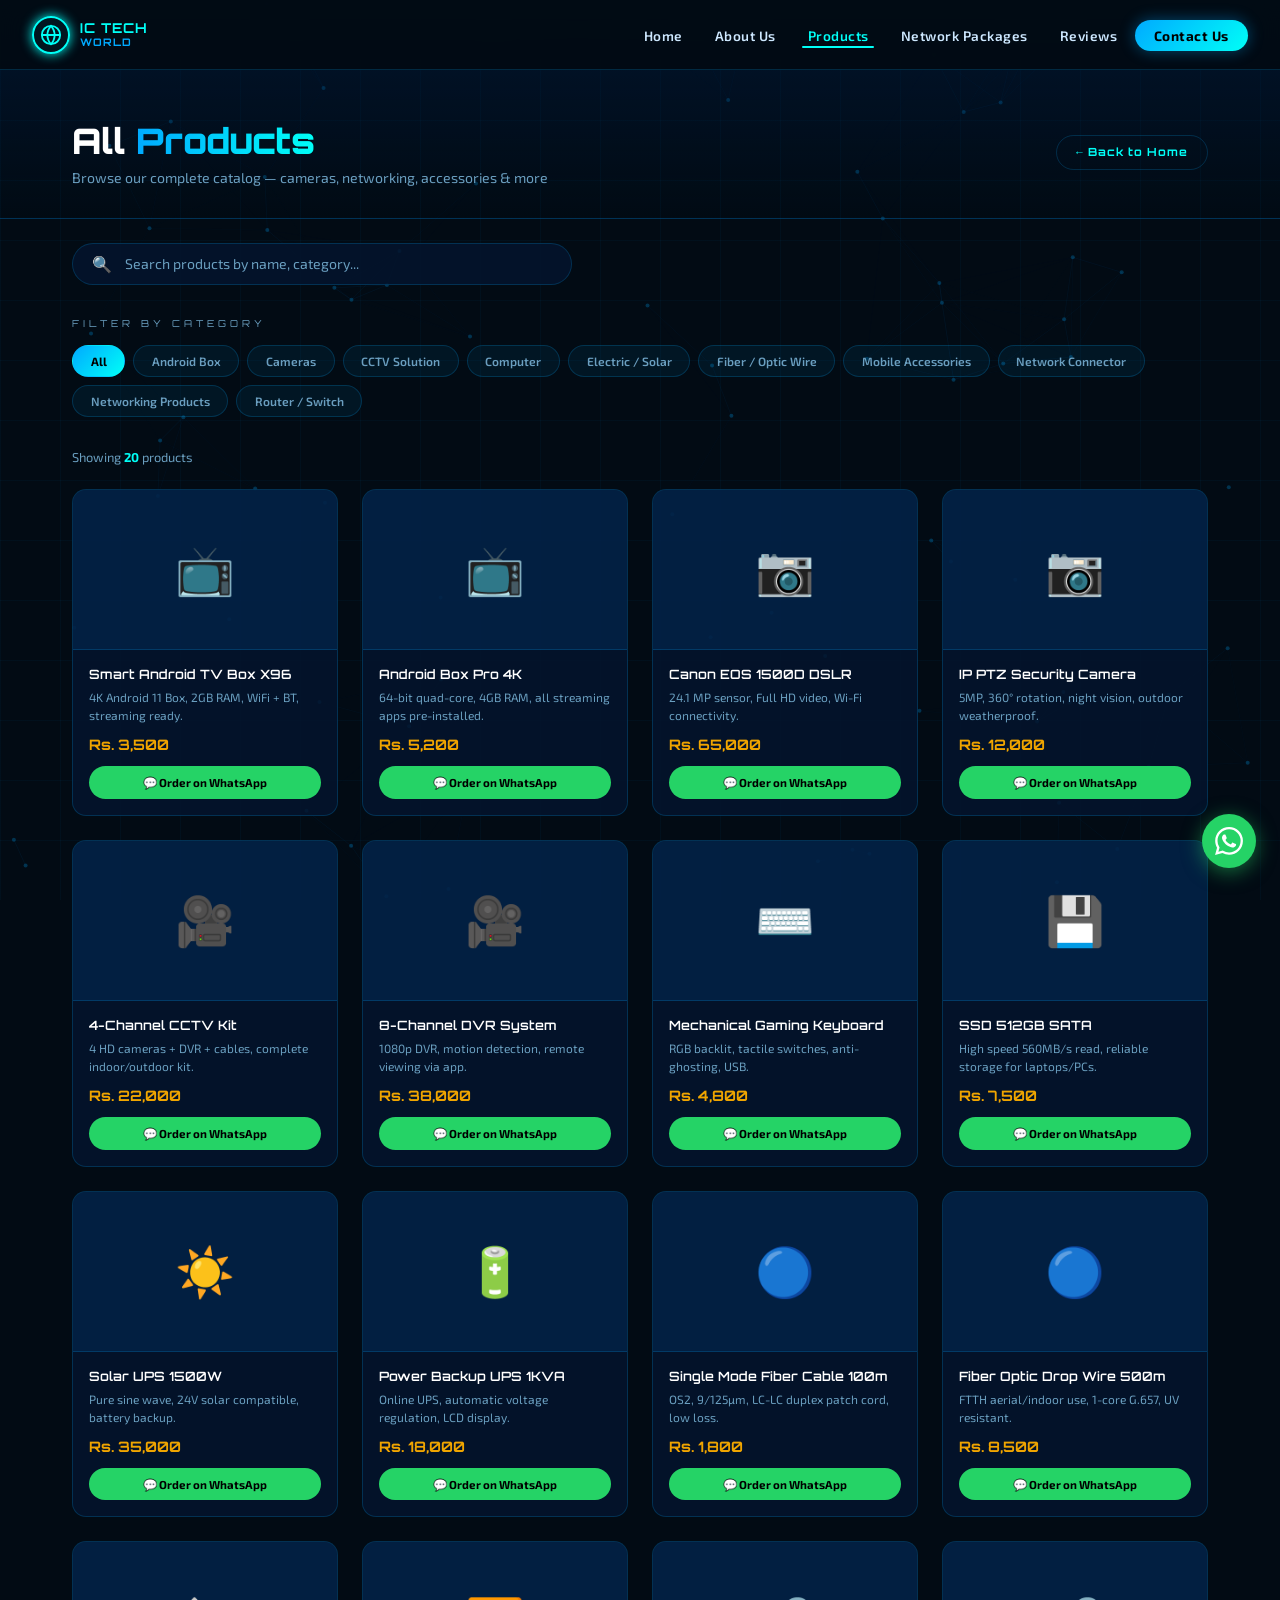
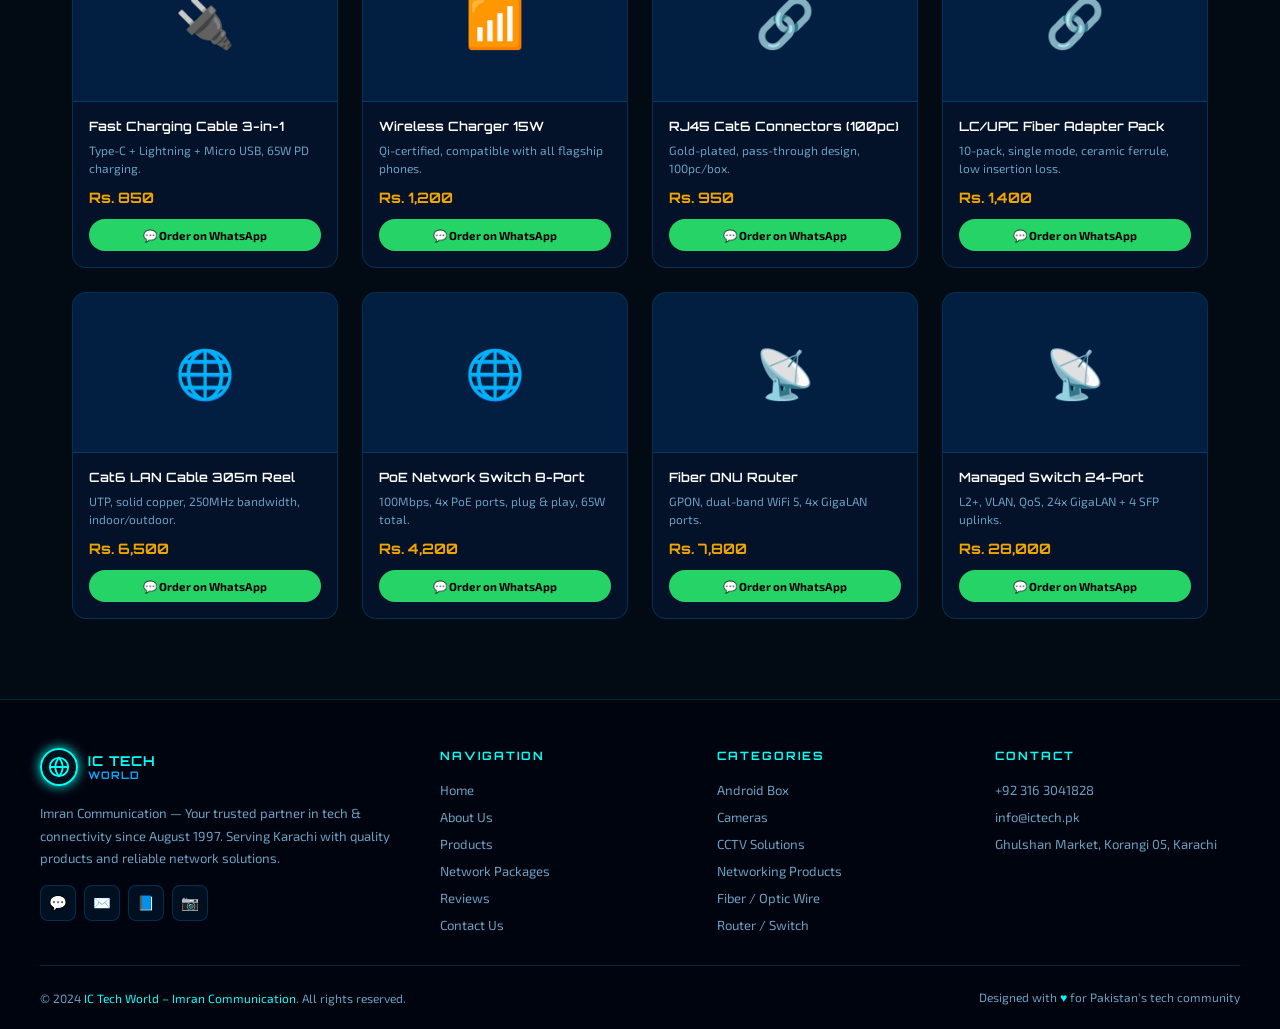
==== products.html @ f4ae8751 "first commit" ====
<!DOCTYPE html>
<html lang="en">
<head>
<meta charset="UTF-8"/>
<meta name="viewport" content="width=device-width, initial-scale=1.0"/>
<title>All Products – IC Tech World</title>
<link rel="stylesheet" href="shared.css"/>
<link rel="stylesheet" href="products.css"/>
</head>
<body>

<!-- Background -->
<canvas id="bg-canvas"></canvas>
<div class="grid-overlay"></div>

<!-- ══ NAVBAR ══ -->
<nav id="navbar">
  <button class="hamburger" id="hamburger" aria-label="Menu">
    <span></span><span></span><span></span>
  </button>
  <a href="index.html" class="nav-logo">
    <div class="nav-logo-icon">
      <svg viewBox="0 0 24 24" fill="none" stroke="#00fff7" stroke-width="2">
        <circle cx="12" cy="12" r="10"/>
        <path d="M2 12h20M12 2a15.3 15.3 0 0 1 4 10 15.3 15.3 0 0 1-4 10 15.3 15.3 0 0 1-4-10 15.3 15.3 0 0 1 4-10z"/>
      </svg>
    </div>
    <div class="nav-logo-text">IC TECH<span>WORLD</span></div>
  </a>
  <ul class="nav-links">
    <li><a href="index.html">Home</a></li>
    <li><a href="index.html#about">About Us</a></li>
    <li><a href="products.html" class="active">Products</a></li>
    <li><a href="index.html#packages">Network Packages</a></li>
    <li><a href="index.html#reviews">Reviews</a></li>
    <li><a href="index.html#contact" class="btn-contact">Contact Us</a></li>
  </ul>
</nav>

<!-- Mobile Menu -->
<div class="mobile-menu" id="mobileMenu">
  <a href="index.html"          onclick="closeMobile()">Home</a>
  <a href="index.html#about"    onclick="closeMobile()">About Us</a>
  <a href="products.html"       onclick="closeMobile()">Products</a>
  <a href="index.html#packages" onclick="closeMobile()">Network Packages</a>
  <a href="index.html#reviews"  onclick="closeMobile()">Reviews</a>
  <a href="index.html#contact"  class="btn-contact" onclick="closeMobile()">Contact Us</a>
</div>

<div class="page">

  <!-- ══ PAGE HEADER ══ -->
  <div class="products-page-hero">
    <div class="products-page-hero-inner">
      <div>
        <h1>All <span>Products</span></h1>
        <p>Browse our complete catalog — cameras, networking, accessories & more</p>
      </div>
      <a href="index.html" class="back-home">← Back to Home</a>
    </div>
  </div>

  <!-- ══ SEARCH ══ -->
  <div class="search-bar-wrap">
    <div class="search-input-group">
      <span>🔍</span>
      <input
        type="text"
        id="searchInput"
        placeholder="Search products by name, category..."
        autocomplete="off"
      />
    </div>
  </div>

  <!-- ══ CATEGORY TABS ══ -->
  <div class="cat-section">
    <div class="cat-section-title">Filter by Category</div>
    <div class="cat-tabs" id="catTabs"></div>
  </div>

  <!-- ══ PRODUCTS GRID ══ -->
  <div class="all-products-wrap">
    <div class="products-meta">
      <div class="products-count" id="productCount"></div>
    </div>
    <div class="products-grid" id="productsGrid"></div>
  </div>

</div><!-- end .page -->

<!-- ══ FOOTER ══ -->
<footer>
  <div class="footer-grid">
    <div class="footer-brand">
      <a href="index.html" class="nav-logo">
        <div class="nav-logo-icon">
          <svg viewBox="0 0 24 24" fill="none" stroke="#00fff7" stroke-width="2" width="22" height="22">
            <circle cx="12" cy="12" r="10"/>
            <path d="M2 12h20M12 2a15.3 15.3 0 0 1 4 10 15.3 15.3 0 0 1-4 10 15.3 15.3 0 0 1-4-10 15.3 15.3 0 0 1 4-10z"/>
          </svg>
        </div>
        <div class="nav-logo-text">IC TECH<span>WORLD</span></div>
      </a>
      <p>Imran Communication — Your trusted partner in tech &amp; connectivity since August 1997. Serving Karachi with quality products and reliable network solutions.</p>
      <div class="social-links">
        <a href="https://wa.me/923163041828" target="_blank" class="social-link" title="WhatsApp">💬</a>
        <a href="mailto:info@ictech.pk" class="social-link" title="Email">✉️</a>
        <a href="#" class="social-link" title="Facebook">📘</a>
        <a href="#" class="social-link" title="Instagram">📷</a>
      </div>
    </div>
    <div class="footer-col">
      <h4>Navigation</h4>
      <ul>
        <li><a href="index.html">Home</a></li>
        <li><a href="index.html#about">About Us</a></li>
        <li><a href="products.html">Products</a></li>
        <li><a href="index.html#packages">Network Packages</a></li>
        <li><a href="index.html#reviews">Reviews</a></li>
        <li><a href="index.html#contact">Contact Us</a></li>
      </ul>
    </div>
    <div class="footer-col">
      <h4>Categories</h4>
      <ul>
        <li><a href="products.html">Android Box</a></li>
        <li><a href="products.html">Cameras</a></li>
        <li><a href="products.html">CCTV Solutions</a></li>
        <li><a href="products.html">Networking Products</a></li>
        <li><a href="products.html">Fiber / Optic Wire</a></li>
        <li><a href="products.html">Router / Switch</a></li>
      </ul>
    </div>
    <div class="footer-col">
      <h4>Contact</h4>
      <ul>
        <li><a href="https://wa.me/923163041828">+92 316 3041828</a></li>
        <li><a href="mailto:info@ictech.pk">info@ictech.pk</a></li>
        <li><a href="index.html#contact">Ghulshan Market, Korangi 05, Karachi</a></li>
      </ul>
    </div>
  </div>
  <div class="footer-bottom">
    <p>© 2024 <span>IC Tech World – Imran Communication</span>. All rights reserved.</p>
    <p>Designed with <span>♥</span> for Pakistan's tech community</p>
  </div>
</footer>

<!-- Scroll Top Arrow -->
<button class="scroll-top" id="scrollTop" onclick="window.scrollTo({top:0,behavior:'smooth'})">
  <svg viewBox="0 0 24 24" stroke-width="2.5" stroke-linecap="round" stroke-linejoin="round">
    <path d="M18 15l-6-6-6 6"/>
  </svg>
</button>

<!-- Floating WhatsApp (stacked below scroll-top on right side) -->
<a href="https://wa.me/923163041828?text=Hello%20IC%20Tech%20World!%20I%20need%20assistance." target="_blank" class="float-wa" title="WhatsApp Us">
  <svg viewBox="0 0 24 24" fill="#fff" xmlns="http://www.w3.org/2000/svg">
    <path d="M17.472 14.382c-.297-.149-1.758-.867-2.03-.967-.273-.099-.471-.148-.67.15-.197.297-.767.966-.94 1.164-.173.199-.347.223-.644.075-.297-.15-1.255-.463-2.39-1.475-.883-.788-1.48-1.761-1.653-2.059-.173-.297-.018-.458.13-.606.134-.133.298-.347.446-.52.149-.174.198-.298.298-.497.099-.198.05-.371-.025-.52-.075-.149-.669-1.612-.916-2.207-.242-.579-.487-.5-.669-.51-.173-.008-.371-.01-.57-.01-.198 0-.52.074-.792.372-.272.297-1.04 1.016-1.04 2.479 0 1.462 1.065 2.875 1.213 3.074.149.198 2.096 3.2 5.077 4.487.709.306 1.262.489 1.694.625.712.227 1.36.195 1.871.118.571-.085 1.758-.719 2.006-1.413.248-.694.248-1.289.173-1.413-.074-.124-.272-.198-.57-.347m-5.421 7.403h-.004a9.87 9.87 0 0 1-5.031-1.378l-.361-.214-3.741.982.998-3.648-.235-.374a9.86 9.86 0 0 1-1.51-5.26c.001-5.45 4.436-9.884 9.888-9.884 2.64 0 5.122 1.03 6.988 2.898a9.825 9.825 0 0 1 2.893 6.994c-.003 5.45-4.437 9.884-9.885 9.884m8.413-18.297A11.815 11.815 0 0 0 12.05 0C5.495 0 .16 5.335.157 11.892c0 2.096.547 4.142 1.588 5.945L.057 24l6.305-1.654a11.882 11.882 0 0 0 5.683 1.448h.005c6.554 0 11.89-5.335 11.893-11.893a11.821 11.821 0 0 0-3.48-8.413z"/>
  </svg>
</a>

<!-- Toast -->
<div class="toast" id="toast"></div>

<script src="shared.js"></script>
<script src="products.js"></script>
</body>
</html>
---- shared.css ----
/* ══════════════════════════════════════════
   shared.css — IC Tech World
   Common styles used by index + products
══════════════════════════════════════════ */

@import url('https://fonts.googleapis.com/css2?family=Orbitron:wght@400;600;700;900&family=Exo+2:ital,wght@0,300;0,400;0,600;0,700;1,400&display=swap');

:root {
  --c-bg: #020b14;
  --c-surface: #041020;
  --c-panel: rgba(4,20,45,0.85);
  --c-blue: #00aaff;
  --c-cyan: #00fff7;
  --c-accent: #0066cc;
  --c-gold: #f0a500;
  --c-text: #cde8ff;
  --c-muted: #6a9fc0;
  --c-border: rgba(0,170,255,0.2);
  --nav-h: 70px;
  --font-display: 'Orbitron', monospace;
  --font-body: 'Exo 2', sans-serif;
}

*, *::before, *::after { box-sizing: border-box; margin: 0; padding: 0; }
html { scroll-behavior: smooth; }
body {
  background: var(--c-bg);
  color: var(--c-text);
  font-family: var(--font-body);
  overflow-x: hidden;
  min-height: 100vh;
}

/* ── BACKGROUND ── */
#bg-canvas {
  position: fixed;
  inset: 0;
  z-index: 0;
  pointer-events: none;
}
.grid-overlay {
  position: fixed;
  inset: 0;
  z-index: 0;
  pointer-events: none;
  background-image:
    linear-gradient(rgba(0,170,255,0.04) 1px, transparent 1px),
    linear-gradient(90deg, rgba(0,170,255,0.04) 1px, transparent 1px);
  background-size: 60px 60px;
}

/* ── NAVBAR ── */
#navbar {
  position: fixed;
  top: 0; left: 0; right: 0;
  height: var(--nav-h);
  z-index: 1000;
  display: flex;
  align-items: center;
  justify-content: space-between;
  padding: 0 2rem;
  background: rgba(2,11,20,0.95);
  border-bottom: 1px solid var(--c-border);
  backdrop-filter: blur(12px);
  -webkit-backdrop-filter: blur(12px);
}
.nav-logo {
  display: flex;
  align-items: center;
  gap: 0.6rem;
  text-decoration: none;
  order: 2;
}
.nav-logo-icon {
  width: 38px; height: 38px;
  border: 2px solid var(--c-cyan);
  border-radius: 50%;
  display: flex; align-items: center; justify-content: center;
  box-shadow: 0 0 12px var(--c-cyan);
  background: rgba(0,255,247,0.05);
}
.nav-logo-icon svg { width: 22px; height: 22px; }
.nav-logo-text {
  font-family: var(--font-display);
  font-size: 0.85rem;
  font-weight: 700;
  color: var(--c-cyan);
  letter-spacing: 1px;
  line-height: 1.2;
}
.nav-logo-text span { color: var(--c-blue); font-size: 0.65rem; display: block; }

.nav-links {
  display: flex;
  align-items: center;
  gap: 0.2rem;
  list-style: none;
  order: 3;
}
.nav-links a {
  color: var(--c-text);
  text-decoration: none;
  font-family: var(--font-body);
  font-size: 0.85rem;
  font-weight: 600;
  padding: 0.4rem 0.9rem;
  border-radius: 4px;
  transition: all 0.3s;
  letter-spacing: 0.5px;
  position: relative;
}
.nav-links a::after {
  content: '';
  position: absolute;
  bottom: 2px; left: 50%; right: 50%;
  height: 2px;
  background: var(--c-cyan);
  transition: all 0.3s;
  border-radius: 2px;
}
.nav-links a:hover { color: var(--c-cyan); }
.nav-links a:hover::after { left: 10%; right: 10%; }
.nav-links a.active { color: var(--c-cyan); }
.nav-links a.active::after { left: 10%; right: 10%; }

.btn-contact {
  background: linear-gradient(135deg, var(--c-blue), var(--c-cyan));
  color: #000 !important;
  font-weight: 700 !important;
  padding: 0.45rem 1.2rem !important;
  border-radius: 30px !important;
  box-shadow: 0 0 15px rgba(0,170,255,0.4);
  transition: all 0.3s !important;
}
.btn-contact:hover {
  box-shadow: 0 0 25px rgba(0,255,247,0.6) !important;
  transform: translateY(-1px);
}
.btn-contact::after { display: none !important; }

/* hamburger */
.hamburger {
  display: none;
  flex-direction: column;
  gap: 5px;
  cursor: pointer;
  order: 1;
  padding: 4px;
  background: none;
  border: none;
}
.hamburger span {
  display: block;
  width: 25px; height: 2px;
  background: var(--c-cyan);
  border-radius: 2px;
  transition: all 0.3s;
}
.hamburger.open span:nth-child(1) { transform: rotate(45deg) translate(5px, 5px); }
.hamburger.open span:nth-child(2) { opacity: 0; }
.hamburger.open span:nth-child(3) { transform: rotate(-45deg) translate(5px, -5px); }

/* mobile nav */
.mobile-menu {
  display: none;
  position: fixed;
  top: var(--nav-h);
  left: 0; right: 0;
  background: rgba(2,11,20,0.98);
  border-bottom: 1px solid var(--c-border);
  padding: 1rem;
  z-index: 999;
  flex-direction: column;
  gap: 0.3rem;
  backdrop-filter: blur(12px);
}
.mobile-menu.open { display: flex; }
.mobile-menu a {
  color: var(--c-text);
  text-decoration: none;
  font-size: 0.9rem;
  font-weight: 600;
  padding: 0.7rem 1rem;
  border-radius: 6px;
  border: 1px solid transparent;
  transition: all 0.3s;
}
.mobile-menu a:hover { border-color: var(--c-border); color: var(--c-cyan); }
.mobile-menu .btn-contact {
  background: linear-gradient(135deg, var(--c-blue), var(--c-cyan));
  color: #000 !important;
  text-align: center;
  margin-top: 0.5rem;
  border-radius: 30px !important;
}

/* ── SECTION HELPERS ── */
.page { position: relative; z-index: 1; }
section { position: relative; }
.sec-border { border-top: 1px solid var(--c-border); }

.section-wrap {
  max-width: 1200px;
  margin: 0 auto;
  padding: 5rem 2rem;
}
.section-head {
  text-align: center;
  margin-bottom: 3.5rem;
}
.section-label {
  font-family: var(--font-display);
  font-size: 0.6rem;
  letter-spacing: 5px;
  color: var(--c-cyan);
  text-transform: uppercase;
  margin-bottom: 0.7rem;
}
.section-title {
  font-family: var(--font-display);
  font-size: clamp(1.5rem, 3vw, 2.4rem);
  font-weight: 700;
  color: #fff;
  line-height: 1.2;
}
.section-title .hl {
  background: linear-gradient(90deg, var(--c-blue), var(--c-cyan));
  -webkit-background-clip: text;
  -webkit-text-fill-color: transparent;
  background-clip: text;
}
.section-divider {
  width: 60px; height: 3px;
  background: linear-gradient(90deg, var(--c-blue), var(--c-cyan));
  margin: 1rem auto 0;
  border-radius: 3px;
}

/* ── BUTTONS ── */
.btn-primary {
  background: linear-gradient(135deg, var(--c-blue), var(--c-cyan));
  color: #000;
  font-family: var(--font-display);
  font-size: 0.75rem;
  font-weight: 700;
  letter-spacing: 1px;
  padding: 0.85rem 2rem;
  border-radius: 30px;
  border: none;
  cursor: pointer;
  text-decoration: none;
  display: inline-block;
  box-shadow: 0 0 25px rgba(0,170,255,0.4);
  transition: all 0.3s;
}
.btn-primary:hover { box-shadow: 0 0 35px rgba(0,255,247,0.6); transform: translateY(-2px); }

.btn-outline {
  background: transparent;
  color: var(--c-cyan);
  font-family: var(--font-display);
  font-size: 0.75rem;
  font-weight: 700;
  letter-spacing: 1px;
  padding: 0.83rem 2rem;
  border-radius: 30px;
  border: 1px solid var(--c-cyan);
  cursor: pointer;
  text-decoration: none;
  display: inline-block;
  transition: all 0.3s;
  box-shadow: 0 0 12px rgba(0,255,247,0.15);
}
.btn-outline:hover { background: rgba(0,255,247,0.1); box-shadow: 0 0 20px rgba(0,255,247,0.3); }

/* ── PRODUCT CARD ── */
.product-card {
  background: var(--c-panel);
  border: 1px solid var(--c-border);
  border-radius: 14px;
  overflow: hidden;
  transition: all 0.3s;
  position: relative;
}
.product-card::before {
  content: '';
  position: absolute;
  top: 0; left: 0; right: 0;
  height: 2px;
  background: linear-gradient(90deg, var(--c-blue), var(--c-cyan));
  opacity: 0;
  transition: opacity 0.3s;
}
.product-card:hover { transform: translateY(-4px); box-shadow: 0 12px 30px rgba(0,170,255,0.15); }
.product-card:hover::before { opacity: 1; }
.product-img {
  width: 100%; height: 160px;
  background: rgba(0,60,120,0.3);
  display: flex; align-items: center; justify-content: center;
  font-size: 3rem;
  border-bottom: 1px solid var(--c-border);
}
.product-info { padding: 1rem; }
.product-name {
  font-family: var(--font-display);
  font-size: 0.8rem;
  font-weight: 600;
  color: #fff;
  margin-bottom: 0.4rem;
}
.product-desc {
  font-size: 0.75rem;
  color: var(--c-muted);
  line-height: 1.5;
  margin-bottom: 0.7rem;
}
.product-price {
  font-family: var(--font-display);
  font-size: 0.9rem;
  font-weight: 700;
  color: var(--c-gold);
  margin-bottom: 0.8rem;
}
.btn-whatsapp {
  display: flex;
  align-items: center;
  justify-content: center;
  gap: 0.4rem;
  background: #25d366;
  color: #000;
  font-weight: 700;
  font-size: 0.72rem;
  padding: 0.55rem 1rem;
  border-radius: 30px;
  text-decoration: none;
  transition: all 0.3s;
  border: none;
  cursor: pointer;
  width: 100%;
}
.btn-whatsapp:hover { background: #1ebe5d; transform: scale(1.02); }

/* ── FORMS ── */
.form-row {
  display: grid;
  grid-template-columns: 1fr 1fr;
  gap: 1rem;
  margin-bottom: 1rem;
}
.form-group {
  display: flex;
  flex-direction: column;
  gap: 0.4rem;
}
.form-group label {
  font-size: 0.72rem;
  color: var(--c-muted);
  font-weight: 600;
  letter-spacing: 0.5px;
}
.form-group input,
.form-group textarea,
.form-group select {
  background: rgba(0,60,120,0.2);
  border: 1px solid var(--c-border);
  border-radius: 8px;
  color: var(--c-text);
  font-family: var(--font-body);
  font-size: 0.85rem;
  padding: 0.65rem 0.9rem;
  outline: none;
  transition: border-color 0.3s;
  width: 100%;
}
.form-group input:focus,
.form-group textarea:focus,
.form-group select:focus {
  border-color: var(--c-cyan);
  box-shadow: 0 0 8px rgba(0,255,247,0.15);
}
.form-group textarea { resize: vertical; min-height: 90px; }

/* ── FLOATING BUTTONS ── */
.float-wa {
  position: fixed;
  bottom: 2rem;
  right: 1.5rem;
  z-index: 900;
  width: 54px; height: 54px;
  background: #25d366;
  border-radius: 50%;
  display: flex; align-items: center; justify-content: center;
  box-shadow: 0 4px 20px rgba(37,211,102,0.5);
  text-decoration: none;
  animation: pulseWa 2.5s ease-in-out infinite;
  transition: transform 0.3s;
}
.float-wa:hover { transform: scale(1.1); }
@keyframes pulseWa {
  0%,100% { box-shadow: 0 4px 20px rgba(37,211,102,0.5); }
  50% { box-shadow: 0 4px 35px rgba(37,211,102,0.8), 0 0 0 8px rgba(37,211,102,0.1); }
}
.float-wa svg { width: 28px; height: 28px; }

.scroll-top {
  position: fixed;
  bottom: 7rem;
  right: 1.5rem;
  z-index: 900;
  width: 46px; height: 46px;
  background: rgba(0,170,255,0.15);
  border: 1px solid var(--c-cyan);
  border-radius: 50%;
  display: none;
  align-items: center;
  justify-content: center;
  cursor: pointer;
  transition: all 0.3s;
  box-shadow: 0 0 15px rgba(0,170,255,0.3);
}
.scroll-top.visible { display: flex; }
.scroll-top:hover { background: rgba(0,255,247,0.25); box-shadow: 0 0 25px rgba(0,255,247,0.5); }
.scroll-top svg { width: 20px; height: 20px; stroke: var(--c-cyan); fill: none; }

/* ── TOAST ── */
.toast {
  position: fixed;
  bottom: 5rem;
  right: 1.5rem;
  z-index: 9999;
  background: linear-gradient(135deg, var(--c-blue), var(--c-cyan));
  color: #000;
  font-weight: 700;
  font-size: 0.85rem;
  padding: 0.9rem 1.5rem;
  border-radius: 10px;
  display: none;
  animation: slideIn 0.3s ease;
}
.toast.show { display: block; }
@keyframes slideIn {
  from { transform: translateX(100px); opacity: 0; }
  to   { transform: translateX(0); opacity: 1; }
}

/* ── FOOTER ── */
footer {
  background: rgba(0,5,15,0.95);
  border-top: 1px solid var(--c-border);
  padding: 3rem 2rem 1.5rem;
  position: relative;
  z-index: 1;
}
.footer-grid {
  max-width: 1200px;
  margin: 0 auto;
  display: grid;
  grid-template-columns: 1.5fr 1fr 1fr 1fr;
  gap: 2rem;
  margin-bottom: 2rem;
}
.footer-brand p {
  font-size: 0.82rem;
  color: var(--c-muted);
  line-height: 1.7;
  margin-bottom: 1rem;
  margin-top: 1rem;
}
.social-links { display: flex; gap: 0.5rem; }
.social-link {
  width: 36px; height: 36px;
  background: rgba(0,170,255,0.08);
  border: 1px solid var(--c-border);
  border-radius: 8px;
  display: flex; align-items: center; justify-content: center;
  font-size: 0.9rem;
  text-decoration: none;
  transition: all 0.3s;
}
.social-link:hover { background: rgba(0,255,247,0.15); border-color: var(--c-cyan); }
.footer-col h4 {
  font-family: var(--font-display);
  font-size: 0.72rem;
  letter-spacing: 2px;
  color: var(--c-cyan);
  margin-bottom: 1rem;
  text-transform: uppercase;
}
.footer-col ul { list-style: none; display: flex; flex-direction: column; gap: 0.5rem; }
.footer-col ul li a {
  font-size: 0.82rem;
  color: var(--c-muted);
  text-decoration: none;
  transition: color 0.3s;
}
.footer-col ul li a:hover { color: var(--c-cyan); }
.footer-bottom {
  max-width: 1200px;
  margin: 0 auto;
  border-top: 1px solid var(--c-border);
  padding-top: 1.5rem;
  display: flex;
  justify-content: space-between;
  align-items: center;
  flex-wrap: wrap;
  gap: 1rem;
}
.footer-bottom p { font-size: 0.75rem; color: var(--c-muted); }
.footer-bottom span { color: var(--c-cyan); }

/* ── RESPONSIVE ── */
@media(max-width: 768px) {
  .nav-links { display: none !important; }
  .hamburger { display: flex !important; }
  .form-row { grid-template-columns: 1fr; }
  .footer-grid { grid-template-columns: 1fr; }
}
@media(max-width: 480px) {
  .section-wrap { padding: 3.5rem 1.2rem; }
}
---- products.css ----
/* ══════════════════════════════════════════
   products.css — IC Tech World Products Page
   Page-specific styles (imports shared.css)
══════════════════════════════════════════ */

/* ── PAGE HEADER BANNER ── */
.products-page-hero {
  padding-top: var(--nav-h);
  background: linear-gradient(180deg, rgba(0,30,70,0.5) 0%, transparent 100%);
  border-bottom: 1px solid var(--c-border);
}
.products-page-hero-inner {
  max-width: 1200px;
  margin: 0 auto;
  padding: 3rem 2rem 2rem;
  display: flex;
  align-items: center;
  justify-content: space-between;
  flex-wrap: wrap;
  gap: 1rem;
}
.products-page-hero h1 {
  font-family: var(--font-display);
  font-size: clamp(1.5rem, 3vw, 2.2rem);
  font-weight: 900;
  color: #fff;
}
.products-page-hero h1 span {
  background: linear-gradient(90deg, var(--c-blue), var(--c-cyan));
  -webkit-background-clip: text;
  -webkit-text-fill-color: transparent;
  background-clip: text;
}
.products-page-hero p {
  font-size: 0.88rem;
  color: var(--c-muted);
  margin-top: 0.4rem;
}
.back-home {
  display: inline-flex;
  align-items: center;
  gap: 0.5rem;
  color: var(--c-cyan);
  text-decoration: none;
  font-family: var(--font-display);
  font-size: 0.7rem;
  font-weight: 700;
  letter-spacing: 1px;
  padding: 0.6rem 1.2rem;
  border: 1px solid var(--c-border);
  border-radius: 30px;
  transition: all 0.3s;
}
.back-home:hover { background: rgba(0,255,247,0.08); border-color: var(--c-cyan); }

/* ── SEARCH BAR ── */
.search-bar-wrap {
  max-width: 1200px;
  margin: 0 auto;
  padding: 1.5rem 2rem 0;
}
.search-input-group {
  display: flex;
  align-items: center;
  gap: 0.8rem;
  background: var(--c-panel);
  border: 1px solid var(--c-border);
  border-radius: 50px;
  padding: 0.6rem 1.2rem;
  max-width: 500px;
  transition: border-color 0.3s;
}
.search-input-group:focus-within { border-color: var(--c-cyan); box-shadow: 0 0 12px rgba(0,255,247,0.15); }
.search-input-group span { font-size: 1rem; }
.search-input-group input {
  background: none;
  border: none;
  outline: none;
  color: var(--c-text);
  font-family: var(--font-body);
  font-size: 0.88rem;
  flex: 1;
}
.search-input-group input::placeholder { color: var(--c-muted); }

/* ── CATEGORY TABS ── */
.cat-section {
  max-width: 1200px;
  margin: 0 auto;
  padding: 2rem 2rem 0;
}
.cat-section-title {
  font-family: var(--font-display);
  font-size: 0.6rem;
  letter-spacing: 4px;
  color: var(--c-muted);
  text-transform: uppercase;
  margin-bottom: 1rem;
}
.cat-tabs {
  display: flex;
  flex-wrap: wrap;
  gap: 0.5rem;
}
.cat-tab {
  background: rgba(0,170,255,0.07);
  border: 1px solid var(--c-border);
  color: var(--c-muted);
  font-size: 0.75rem;
  font-weight: 600;
  padding: 0.5rem 1.1rem;
  border-radius: 30px;
  cursor: pointer;
  transition: all 0.3s;
  font-family: var(--font-body);
}
.cat-tab:hover { color: var(--c-text); border-color: rgba(0,170,255,0.4); }
.cat-tab.active {
  background: linear-gradient(135deg, var(--c-blue), var(--c-cyan));
  color: #000;
  border-color: transparent;
  font-weight: 700;
}

/* ── PRODUCTS GRID ── */
.all-products-wrap {
  max-width: 1200px;
  margin: 0 auto;
  padding: 2rem 2rem 5rem;
}
.products-meta {
  display: flex;
  align-items: center;
  justify-content: space-between;
  margin-bottom: 1.5rem;
  flex-wrap: wrap;
  gap: 0.5rem;
}
.products-count {
  font-size: 0.8rem;
  color: var(--c-muted);
}
.products-count span { color: var(--c-cyan); font-weight: 700; }

.products-grid {
  display: grid;
  grid-template-columns: repeat(auto-fill, minmax(230px, 1fr));
  gap: 1.5rem;
}

/* no results */
.no-results {
  text-align: center;
  padding: 4rem 2rem;
  color: var(--c-muted);
  grid-column: 1 / -1;
}
.no-results span { font-size: 3rem; display: block; margin-bottom: 1rem; }
.no-results p { font-size: 0.9rem; }

/* ── RESPONSIVE ── */
@media(max-width: 600px) {
  .products-page-hero-inner { flex-direction: column; align-items: flex-start; }
  .products-grid { grid-template-columns: repeat(auto-fill, minmax(160px, 1fr)); }
  .product-img { height: 120px; font-size: 2.2rem; }
}
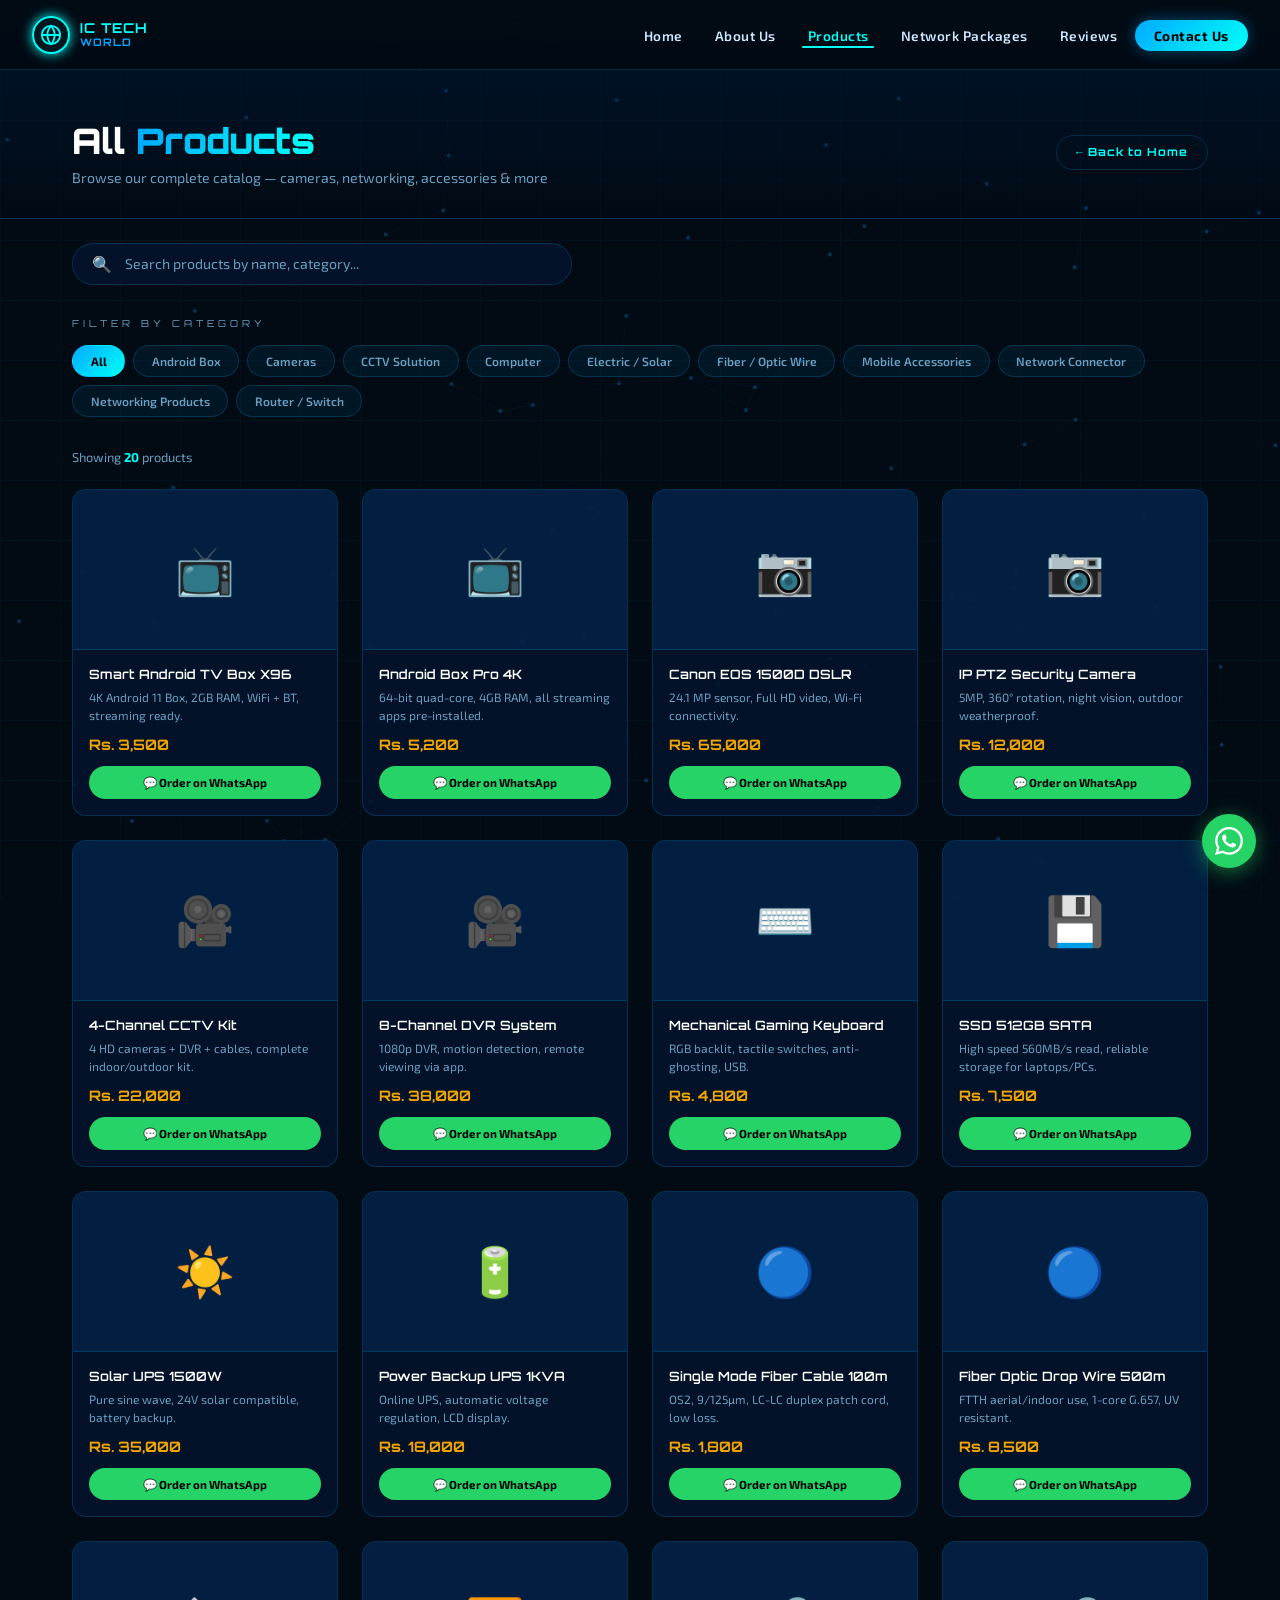
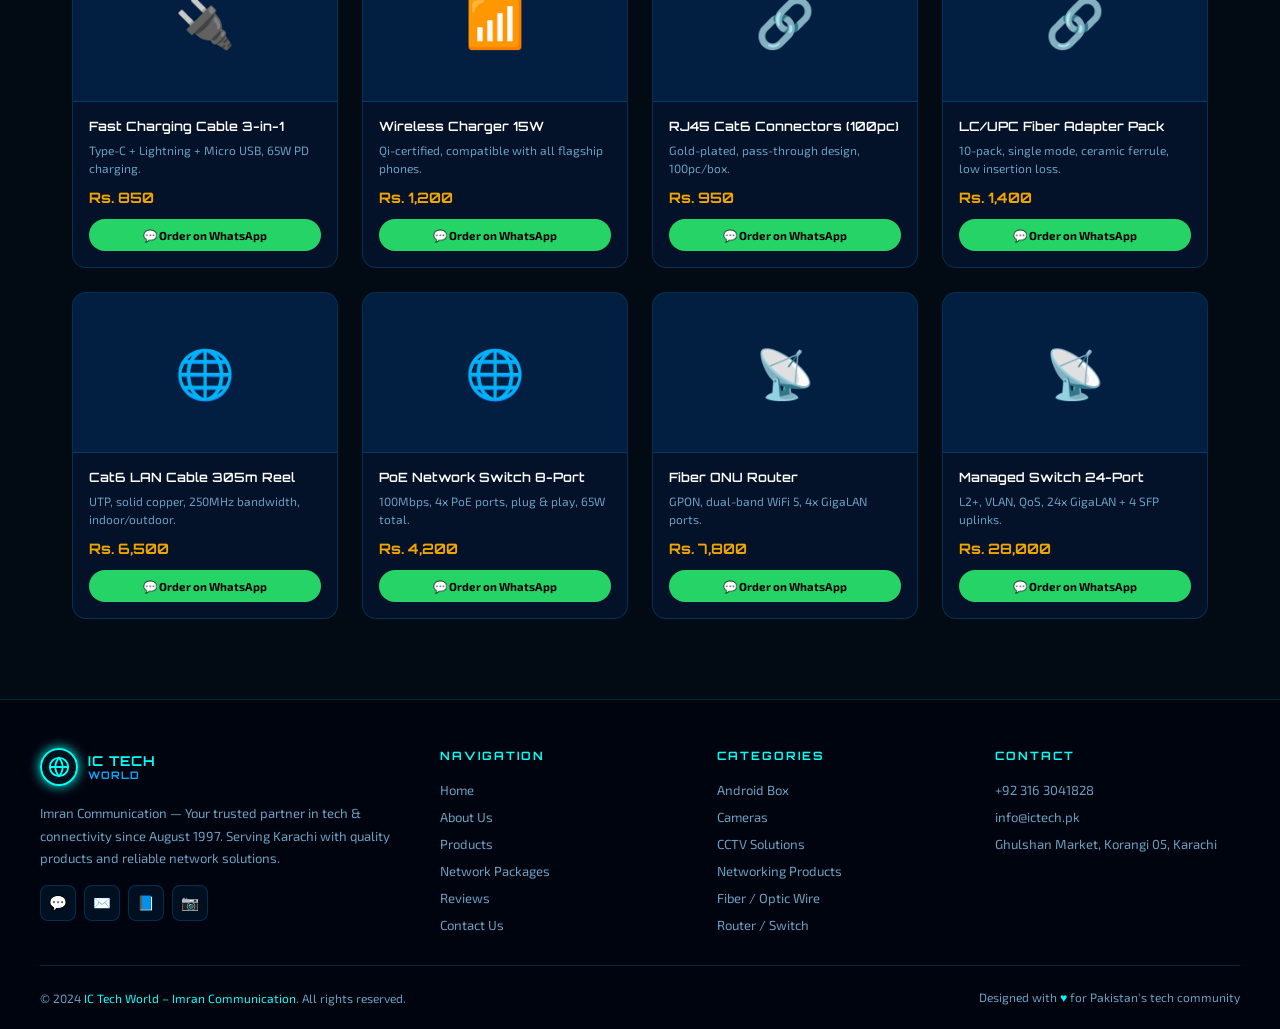
==== commit c89208fd: "favicon add" ====
--- a/products.html
+++ b/products.html
@@ -4,6 +4,7 @@
 <meta charset="UTF-8"/>
 <meta name="viewport" content="width=device-width, initial-scale=1.0"/>
 <title>All Products – IC Tech World</title>
+<link rel="shortcut icon" href="./cropped_circle_image.ico" type="image/x-icon">
 <link rel="stylesheet" href="shared.css"/>
 <link rel="stylesheet" href="products.css"/>
 </head>
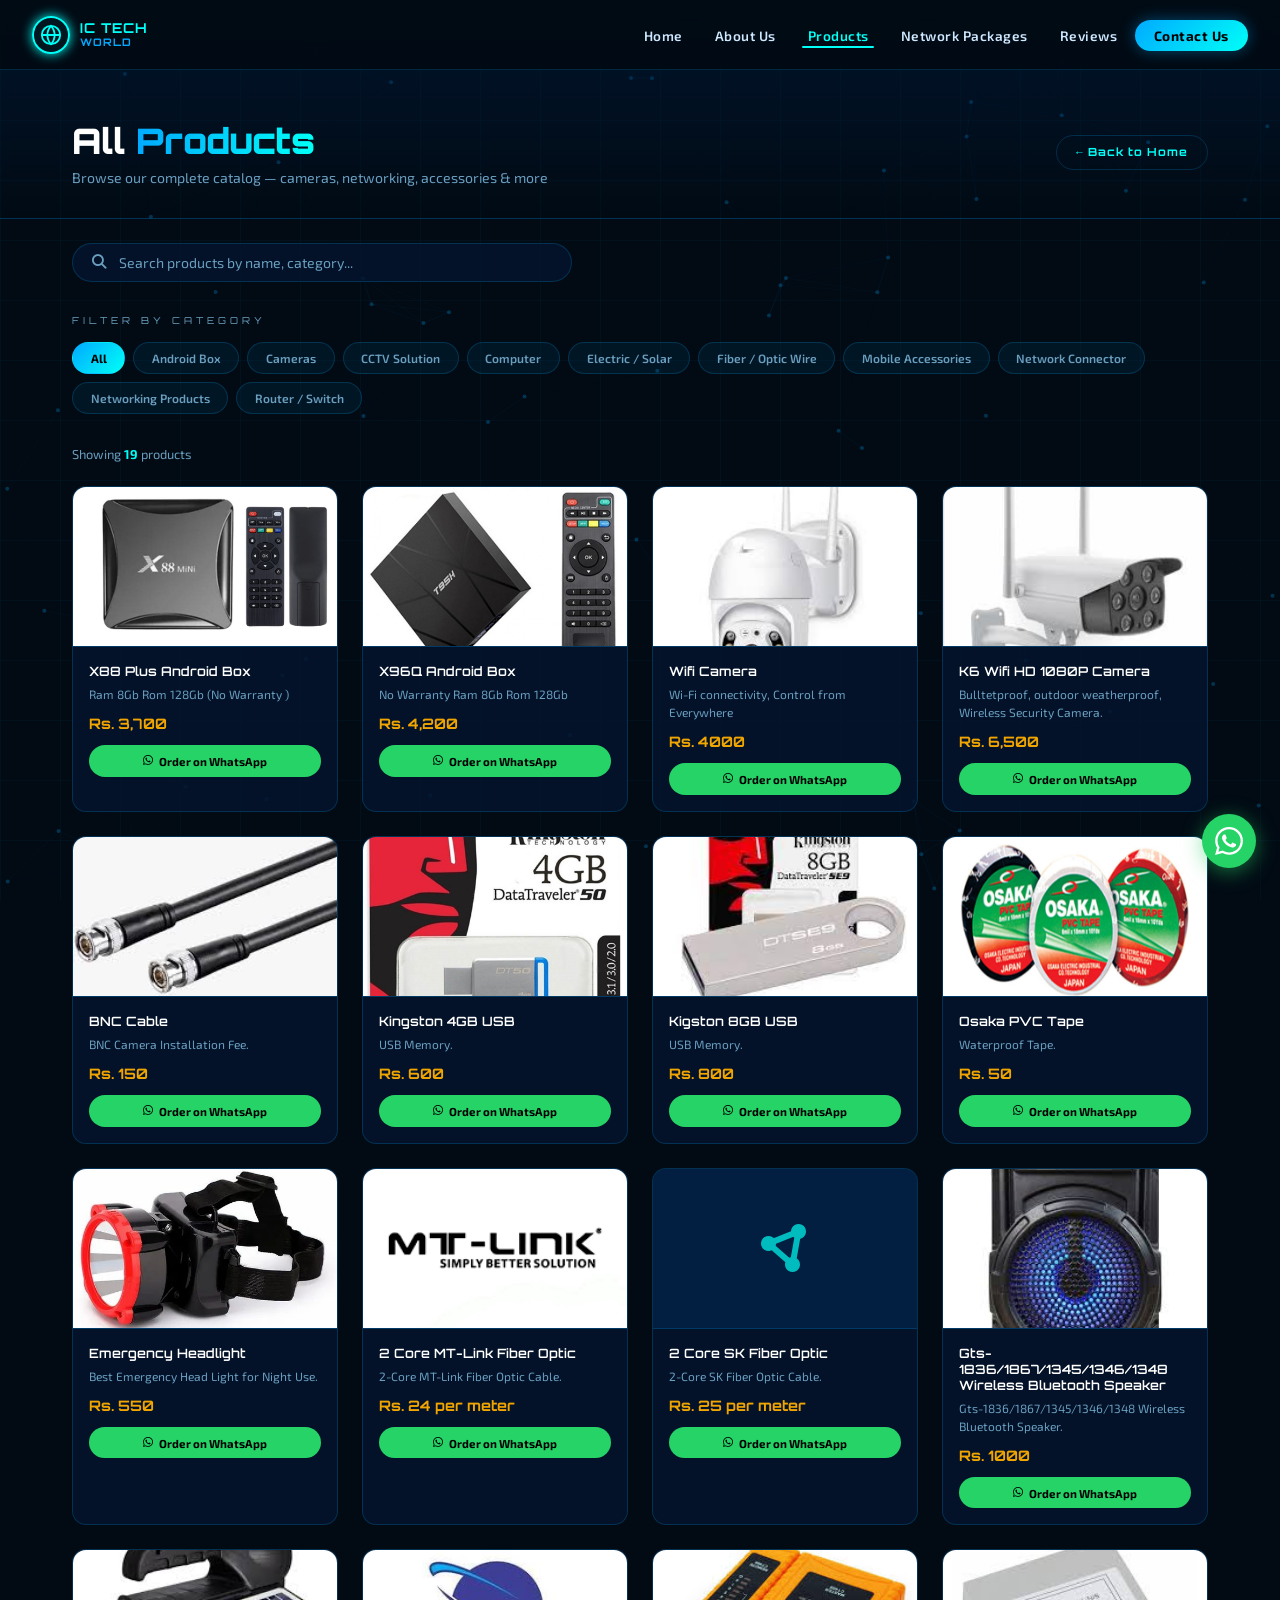
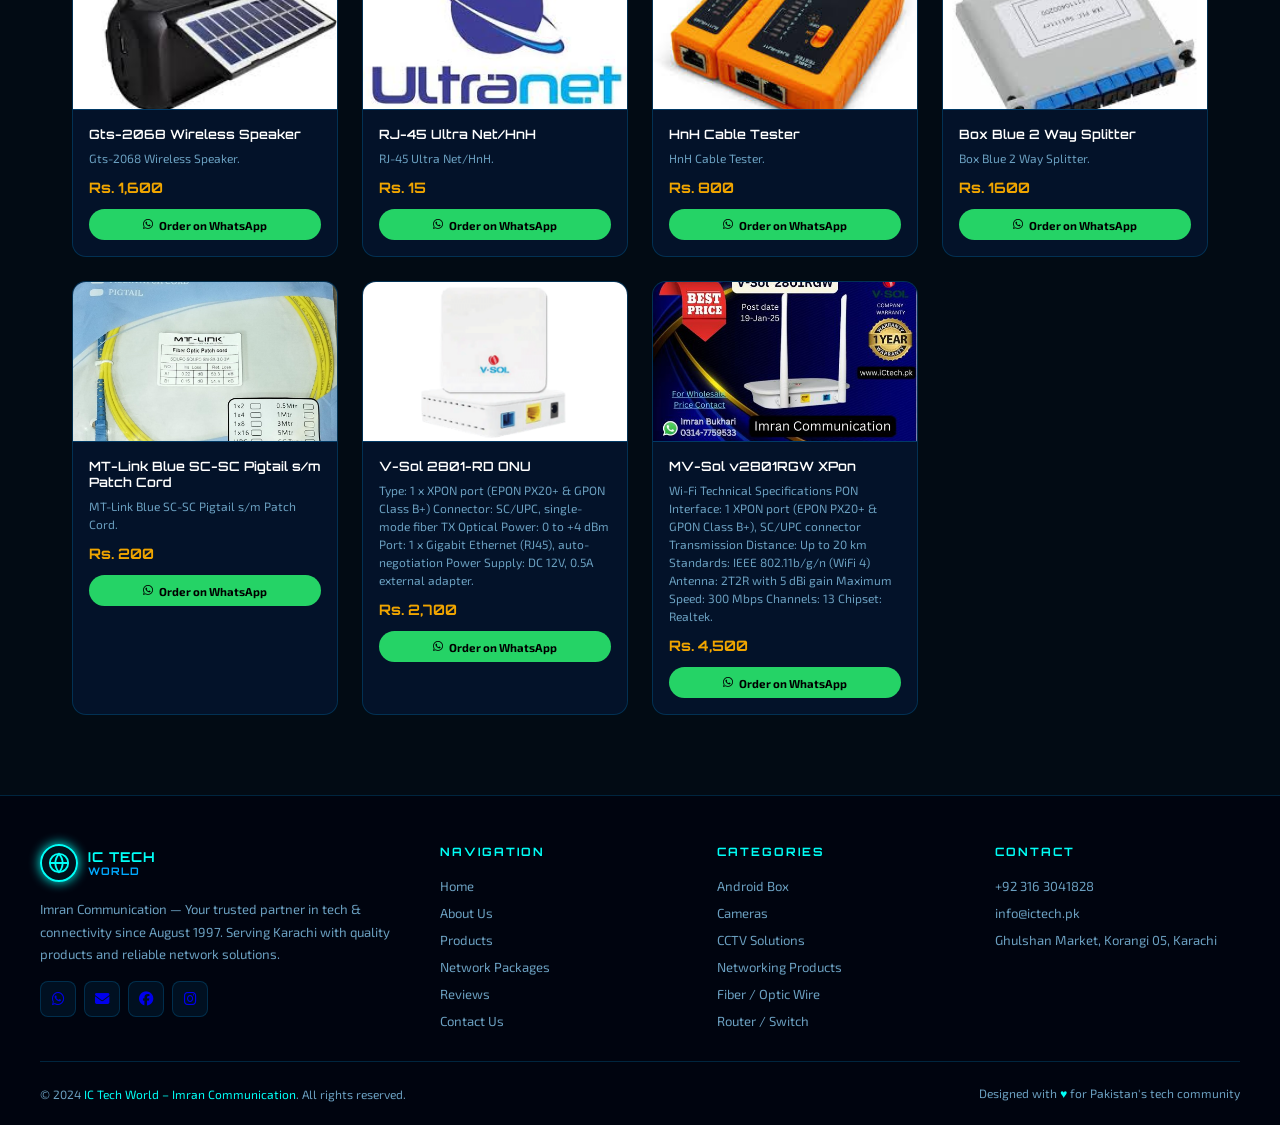
==== commit 2d70ab86: "Product Listing" ====
--- a/products.html
+++ b/products.html
@@ -5,6 +5,7 @@
 <meta name="viewport" content="width=device-width, initial-scale=1.0"/>
 <title>All Products – IC Tech World</title>
 <link rel="shortcut icon" href="./cropped_circle_image.ico" type="image/x-icon">
+<link rel="stylesheet" href="https://cdnjs.cloudflare.com/ajax/libs/font-awesome/6.5.1/css/all.min.css"/>
 <link rel="stylesheet" href="shared.css"/>
 <link rel="stylesheet" href="products.css"/>
 </head>
@@ -55,16 +56,16 @@
     <div class="products-page-hero-inner">
       <div>
         <h1>All <span>Products</span></h1>
-        <p>Browse our complete catalog — cameras, networking, accessories & more</p>
+        <p>Browse our complete catalog — cameras, networking, accessories &amp; more</p>
       </div>
-      <a href="index.html" class="back-home">← Back to Home</a>
+      <a href="index.html" class="back-home">&larr; Back to Home</a>
     </div>
   </div>
 
   <!-- ══ SEARCH ══ -->
   <div class="search-bar-wrap">
     <div class="search-input-group">
-      <span>🔍</span>
+      <i class="fa-solid fa-magnifying-glass"></i>
       <input
         type="text"
         id="searchInput"
@@ -105,10 +106,10 @@
       </a>
       <p>Imran Communication — Your trusted partner in tech &amp; connectivity since August 1997. Serving Karachi with quality products and reliable network solutions.</p>
       <div class="social-links">
-        <a href="https://wa.me/923163041828" target="_blank" class="social-link" title="WhatsApp">💬</a>
-        <a href="mailto:info@ictech.pk" class="social-link" title="Email">✉️</a>
-        <a href="#" class="social-link" title="Facebook">📘</a>
-        <a href="#" class="social-link" title="Instagram">📷</a>
+        <a href="https://wa.me/923163041828" target="_blank" class="social-link" title="WhatsApp"><i class="fa-brands fa-whatsapp"></i></a>
+        <a href="mailto:info@ictech.pk" class="social-link" title="Email"><i class="fa-solid fa-envelope"></i></a>
+        <a href="#" class="social-link" title="Facebook"><i class="fa-brands fa-facebook"></i></a>
+        <a href="#" class="social-link" title="Instagram"><i class="fa-brands fa-instagram"></i></a>
       </div>
     </div>
     <div class="footer-col">
@@ -143,8 +144,8 @@
     </div>
   </div>
   <div class="footer-bottom">
-    <p>© 2024 <span>IC Tech World – Imran Communication</span>. All rights reserved.</p>
-    <p>Designed with <span>♥</span> for Pakistan's tech community</p>
+    <p>&copy; 2024 <span>IC Tech World – Imran Communication</span>. All rights reserved.</p>
+    <p>Designed with <span>&#9829;</span> for Pakistan's tech community</p>
   </div>
 </footer>
 
@@ -155,7 +156,7 @@
   </svg>
 </button>
 
-<!-- Floating WhatsApp (stacked below scroll-top on right side) -->
+<!-- Floating WhatsApp -->
 <a href="https://wa.me/923163041828?text=Hello%20IC%20Tech%20World!%20I%20need%20assistance." target="_blank" class="float-wa" title="WhatsApp Us">
   <svg viewBox="0 0 24 24" fill="#fff" xmlns="http://www.w3.org/2000/svg">
     <path d="M17.472 14.382c-.297-.149-1.758-.867-2.03-.967-.273-.099-.471-.148-.67.15-.197.297-.767.966-.94 1.164-.173.199-.347.223-.644.075-.297-.15-1.255-.463-2.39-1.475-.883-.788-1.48-1.761-1.653-2.059-.173-.297-.018-.458.13-.606.134-.133.298-.347.446-.52.149-.174.198-.298.298-.497.099-.198.05-.371-.025-.52-.075-.149-.669-1.612-.916-2.207-.242-.579-.487-.5-.669-.51-.173-.008-.371-.01-.57-.01-.198 0-.52.074-.792.372-.272.297-1.04 1.016-1.04 2.479 0 1.462 1.065 2.875 1.213 3.074.149.198 2.096 3.2 5.077 4.487.709.306 1.262.489 1.694.625.712.227 1.36.195 1.871.118.571-.085 1.758-.719 2.006-1.413.248-.694.248-1.289.173-1.413-.074-.124-.272-.198-.57-.347m-5.421 7.403h-.004a9.87 9.87 0 0 1-5.031-1.378l-.361-.214-3.741.982.998-3.648-.235-.374a9.86 9.86 0 0 1-1.51-5.26c.001-5.45 4.436-9.884 9.888-9.884 2.64 0 5.122 1.03 6.988 2.898a9.825 9.825 0 0 1 2.893 6.994c-.003 5.45-4.437 9.884-9.885 9.884m8.413-18.297A11.815 11.815 0 0 0 12.05 0C5.495 0 .16 5.335.157 11.892c0 2.096.547 4.142 1.588 5.945L.057 24l6.305-1.654a11.882 11.882 0 0 0 5.683 1.448h.005c6.554 0 11.89-5.335 11.893-11.893a11.821 11.821 0 0 0-3.48-8.413z"/>
@@ -168,4 +169,4 @@
 <script src="shared.js"></script>
 <script src="products.js"></script>
 </body>
-</html>
+</html>
--- a/shared.css
+++ b/shared.css
@@ -4,6 +4,7 @@
 ══════════════════════════════════════════ */
 
 @import url('https://fonts.googleapis.com/css2?family=Orbitron:wght@400;600;700;900&family=Exo+2:ital,wght@0,300;0,400;0,600;0,700;1,400&display=swap');
+@import url('https://cdnjs.cloudflare.com/ajax/libs/font-awesome/6.5.1/css/all.min.css');
 
 :root {
   --c-bg: #020b14;
@@ -300,6 +301,22 @@
   font-size: 3rem;
   border-bottom: 1px solid var(--c-border);
 }
+.product-fa-icon {
+  font-size: 3rem;
+  color: var(--c-cyan);
+  opacity: 0.7;
+}
+.product-img-photo {
+  width: 100%;
+  height: 100%;
+  object-fit: cover;
+  object-position: center;
+  display: block;
+  transition: transform 0.3s;
+}
+.product-card:hover .product-img-photo {
+  transform: scale(1.05);
+}
 .product-info { padding: 1rem; }
 .product-name {
   font-family: var(--font-display);
@@ -517,4 +534,4 @@
 }
 @media(max-width: 480px) {
   .section-wrap { padding: 3.5rem 1.2rem; }
-}
+}
--- a/products.css
+++ b/products.css
@@ -71,7 +71,7 @@
   transition: border-color 0.3s;
 }
 .search-input-group:focus-within { border-color: var(--c-cyan); box-shadow: 0 0 12px rgba(0,255,247,0.15); }
-.search-input-group span { font-size: 1rem; }
+.search-input-group i { font-size: 0.9rem; color: var(--c-muted); }
 .search-input-group input {
   background: none;
   border: none;
@@ -155,7 +155,7 @@
   color: var(--c-muted);
   grid-column: 1 / -1;
 }
-.no-results span { font-size: 3rem; display: block; margin-bottom: 1rem; }
+.no-results-icon { font-size: 3rem; display: block; margin-bottom: 1rem; color: var(--c-muted); }
 .no-results p { font-size: 0.9rem; }
 
 /* ── RESPONSIVE ── */
@@ -163,4 +163,4 @@
   .products-page-hero-inner { flex-direction: column; align-items: flex-start; }
   .products-grid { grid-template-columns: repeat(auto-fill, minmax(160px, 1fr)); }
   .product-img { height: 120px; font-size: 2.2rem; }
-}
+}
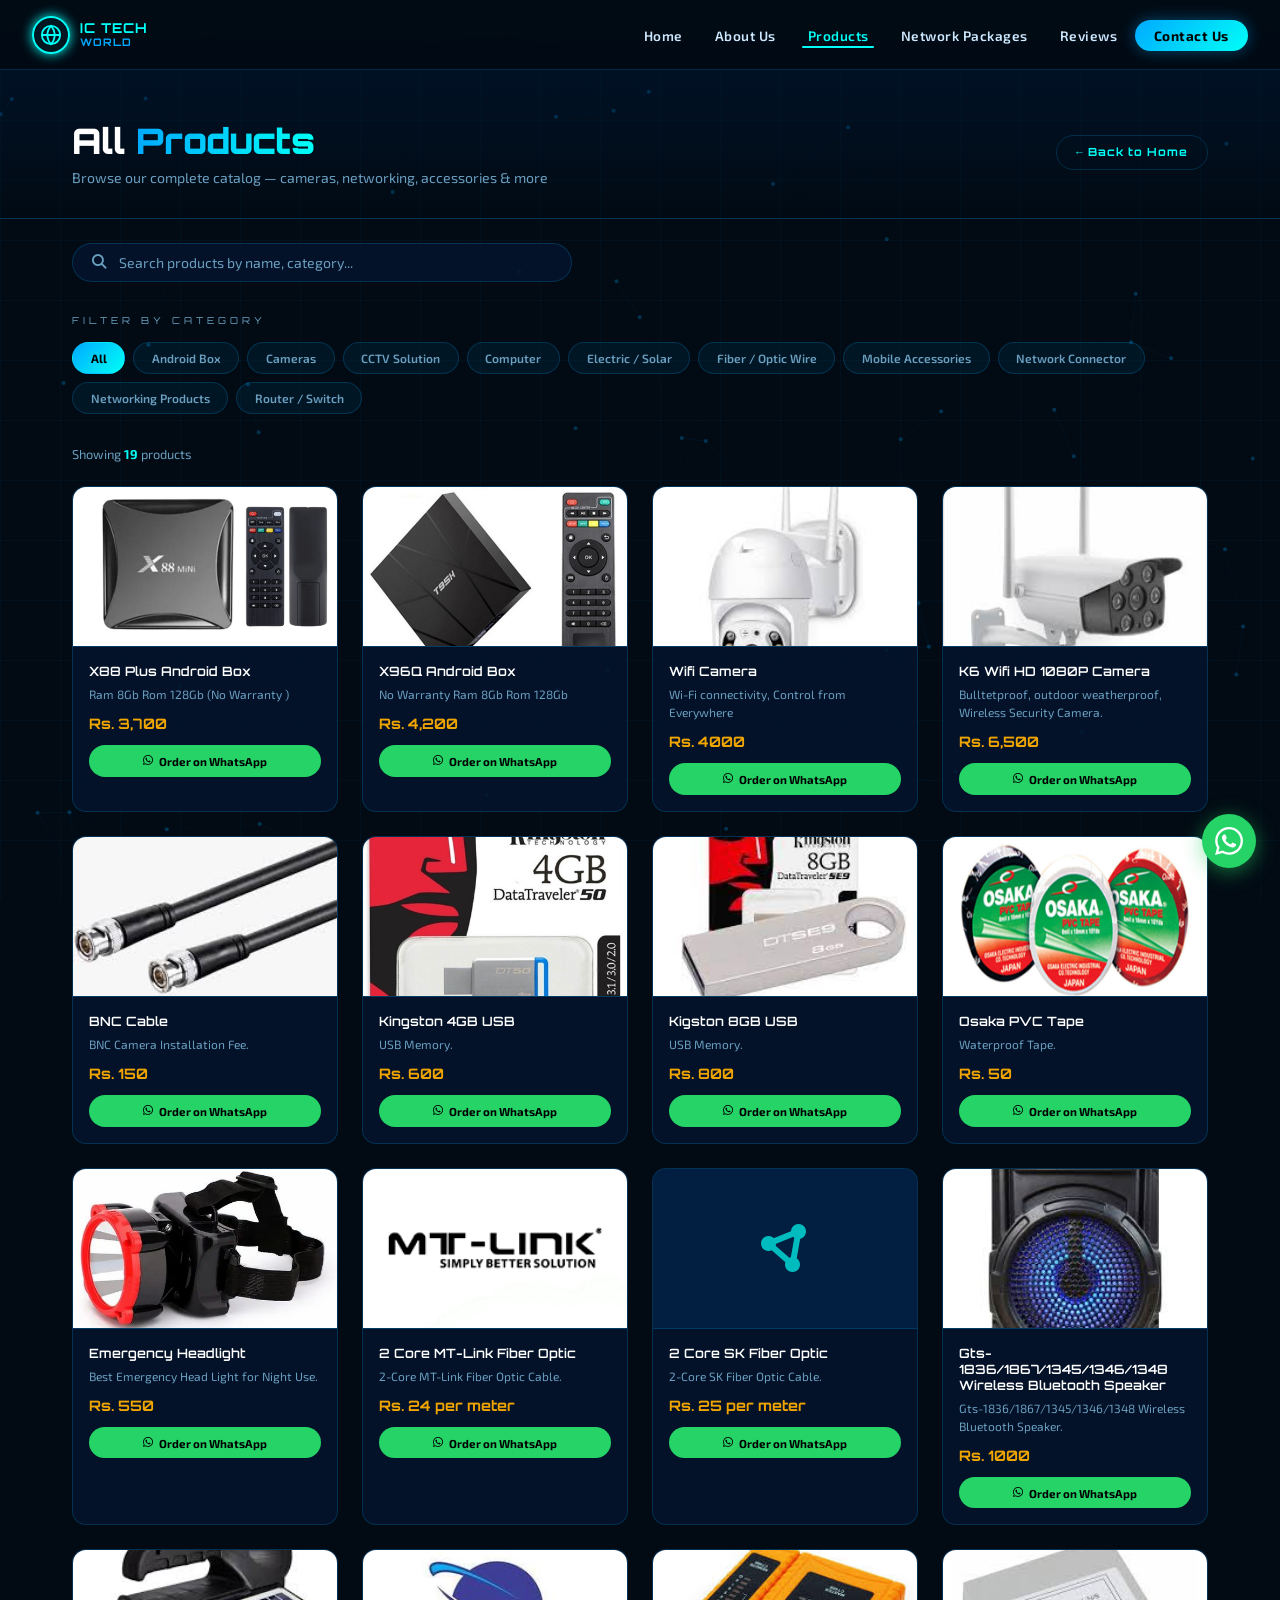
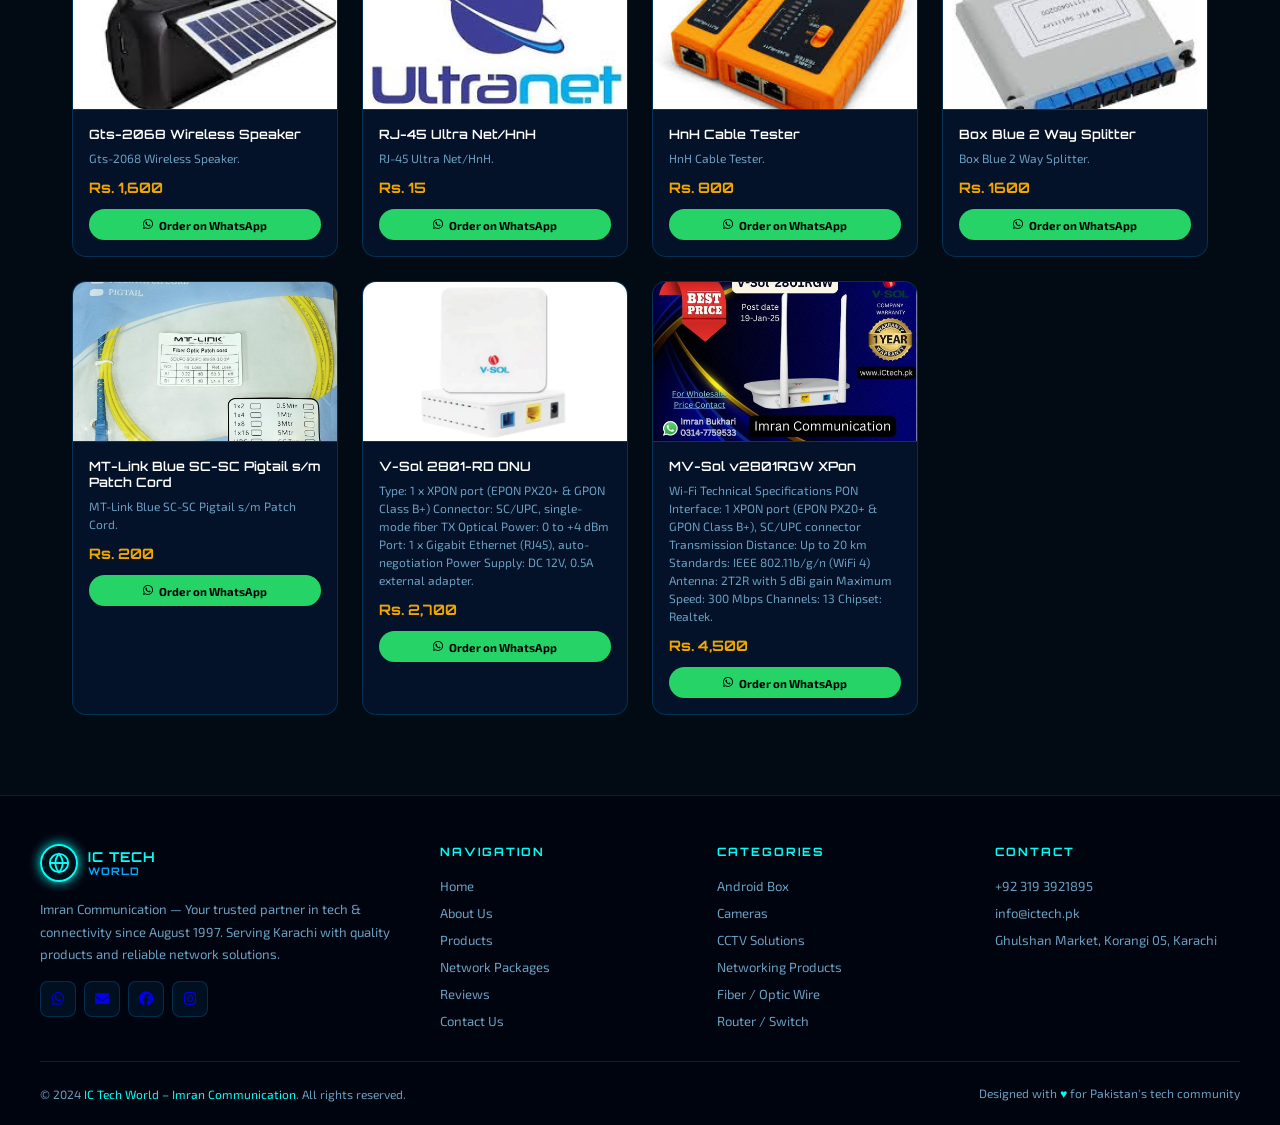
==== commit 0d12bf78: "number update" ====
--- a/products.html
+++ b/products.html
@@ -106,7 +106,7 @@
       </a>
       <p>Imran Communication — Your trusted partner in tech &amp; connectivity since August 1997. Serving Karachi with quality products and reliable network solutions.</p>
       <div class="social-links">
-        <a href="https://wa.me/923163041828" target="_blank" class="social-link" title="WhatsApp"><i class="fa-brands fa-whatsapp"></i></a>
+        <a href="https://wa.me/923193921895" target="_blank" class="social-link" title="WhatsApp"><i class="fa-brands fa-whatsapp"></i></a>
         <a href="mailto:info@ictech.pk" class="social-link" title="Email"><i class="fa-solid fa-envelope"></i></a>
         <a href="#" class="social-link" title="Facebook"><i class="fa-brands fa-facebook"></i></a>
         <a href="#" class="social-link" title="Instagram"><i class="fa-brands fa-instagram"></i></a>
@@ -137,7 +137,7 @@
     <div class="footer-col">
       <h4>Contact</h4>
       <ul>
-        <li><a href="https://wa.me/923163041828">+92 316 3041828</a></li>
+        <li><a href="https://wa.me/923193921895">+92 319 3921895</a></li>
         <li><a href="mailto:info@ictech.pk">info@ictech.pk</a></li>
         <li><a href="index.html#contact">Ghulshan Market, Korangi 05, Karachi</a></li>
       </ul>
@@ -157,7 +157,7 @@
 </button>
 
 <!-- Floating WhatsApp -->
-<a href="https://wa.me/923163041828?text=Hello%20IC%20Tech%20World!%20I%20need%20assistance." target="_blank" class="float-wa" title="WhatsApp Us">
+<a href="https://wa.me/923193921895?text=Hello%20IC%20Tech%20World!%20I%20need%20assistance." target="_blank" class="float-wa" title="WhatsApp Us">
   <svg viewBox="0 0 24 24" fill="#fff" xmlns="http://www.w3.org/2000/svg">
     <path d="M17.472 14.382c-.297-.149-1.758-.867-2.03-.967-.273-.099-.471-.148-.67.15-.197.297-.767.966-.94 1.164-.173.199-.347.223-.644.075-.297-.15-1.255-.463-2.39-1.475-.883-.788-1.48-1.761-1.653-2.059-.173-.297-.018-.458.13-.606.134-.133.298-.347.446-.52.149-.174.198-.298.298-.497.099-.198.05-.371-.025-.52-.075-.149-.669-1.612-.916-2.207-.242-.579-.487-.5-.669-.51-.173-.008-.371-.01-.57-.01-.198 0-.52.074-.792.372-.272.297-1.04 1.016-1.04 2.479 0 1.462 1.065 2.875 1.213 3.074.149.198 2.096 3.2 5.077 4.487.709.306 1.262.489 1.694.625.712.227 1.36.195 1.871.118.571-.085 1.758-.719 2.006-1.413.248-.694.248-1.289.173-1.413-.074-.124-.272-.198-.57-.347m-5.421 7.403h-.004a9.87 9.87 0 0 1-5.031-1.378l-.361-.214-3.741.982.998-3.648-.235-.374a9.86 9.86 0 0 1-1.51-5.26c.001-5.45 4.436-9.884 9.888-9.884 2.64 0 5.122 1.03 6.988 2.898a9.825 9.825 0 0 1 2.893 6.994c-.003 5.45-4.437 9.884-9.885 9.884m8.413-18.297A11.815 11.815 0 0 0 12.05 0C5.495 0 .16 5.335.157 11.892c0 2.096.547 4.142 1.588 5.945L.057 24l6.305-1.654a11.882 11.882 0 0 0 5.683 1.448h.005c6.554 0 11.89-5.335 11.893-11.893a11.821 11.821 0 0 0-3.48-8.413z"/>
   </svg>
--- a/shared.css
+++ b/shared.css
@@ -525,6 +525,134 @@
 .footer-bottom p { font-size: 0.75rem; color: var(--c-muted); }
 .footer-bottom span { color: var(--c-cyan); }
 
+/* ── PRODUCT MODAL ── */
+.modal-overlay {
+  position: fixed;
+  inset: 0;
+  z-index: 2000;
+  background: rgba(2,11,20,0.85);
+  backdrop-filter: blur(8px);
+  -webkit-backdrop-filter: blur(8px);
+  display: flex;
+  align-items: center;
+  justify-content: center;
+  padding: 1rem;
+  opacity: 0;
+  visibility: hidden;
+  transition: opacity 0.3s, visibility 0.3s;
+}
+.modal-overlay.open {
+  opacity: 1;
+  visibility: visible;
+}
+.modal-box {
+  background: var(--c-surface);
+  border: 1px solid var(--c-border);
+  border-radius: 18px;
+  width: 100%;
+  max-width: 540px;
+  max-height: 90vh;
+  overflow-y: auto;
+  position: relative;
+  transform: translateY(30px) scale(0.97);
+  transition: transform 0.35s cubic-bezier(0.34,1.56,0.64,1);
+  box-shadow: 0 30px 80px rgba(0,0,0,0.6), 0 0 0 1px rgba(0,170,255,0.1);
+}
+.modal-overlay.open .modal-box {
+  transform: translateY(0) scale(1);
+}
+.modal-close {
+  position: absolute;
+  top: 1rem;
+  right: 1rem;
+  z-index: 10;
+  width: 36px;
+  height: 36px;
+  background: rgba(0,170,255,0.1);
+  border: 1px solid var(--c-border);
+  border-radius: 50%;
+  color: var(--c-muted);
+  font-size: 1.1rem;
+  cursor: pointer;
+  display: flex;
+  align-items: center;
+  justify-content: center;
+  transition: all 0.3s;
+}
+.modal-close:hover { background: rgba(0,255,247,0.15); color: var(--c-cyan); border-color: var(--c-cyan); }
+.modal-img {
+  width: 100%;
+  height: 240px;
+  background: rgba(0,60,120,0.3);
+  display: flex;
+  align-items: center;
+  justify-content: center;
+  border-bottom: 1px solid var(--c-border);
+  border-radius: 18px 18px 0 0;
+  overflow: hidden;
+}
+.modal-img img {
+  width: 100%;
+  height: 100%;
+  object-fit: cover;
+  object-position: center;
+  display: block;
+}
+.modal-img .modal-fa-icon {
+  font-size: 5rem;
+  color: var(--c-cyan);
+  opacity: 0.5;
+}
+.modal-body {
+  padding: 1.5rem;
+}
+.modal-cat-badge {
+  display: inline-block;
+  font-family: var(--font-display);
+  font-size: 0.6rem;
+  font-weight: 700;
+  letter-spacing: 2px;
+  text-transform: uppercase;
+  color: var(--c-cyan);
+  background: rgba(0,255,247,0.08);
+  border: 1px solid rgba(0,255,247,0.2);
+  border-radius: 30px;
+  padding: 0.3rem 0.9rem;
+  margin-bottom: 0.8rem;
+}
+.modal-name {
+  font-family: var(--font-display);
+  font-size: clamp(1rem, 2.5vw, 1.3rem);
+  font-weight: 700;
+  color: #fff;
+  margin-bottom: 0.6rem;
+  line-height: 1.3;
+}
+.modal-desc {
+  font-size: 0.88rem;
+  color: var(--c-muted);
+  line-height: 1.7;
+  margin-bottom: 1.2rem;
+}
+.modal-price {
+  font-family: var(--font-display);
+  font-size: 1.4rem;
+  font-weight: 700;
+  color: var(--c-gold);
+  margin-bottom: 1.4rem;
+}
+.modal-actions {
+  display: flex;
+  gap: 0.8rem;
+  flex-wrap: wrap;
+}
+.modal-actions .btn-whatsapp {
+  flex: 1;
+  min-width: 160px;
+  font-size: 0.82rem;
+  padding: 0.75rem 1rem;
+}
+
 /* ── RESPONSIVE ── */
 @media(max-width: 768px) {
   .nav-links { display: none !important; }
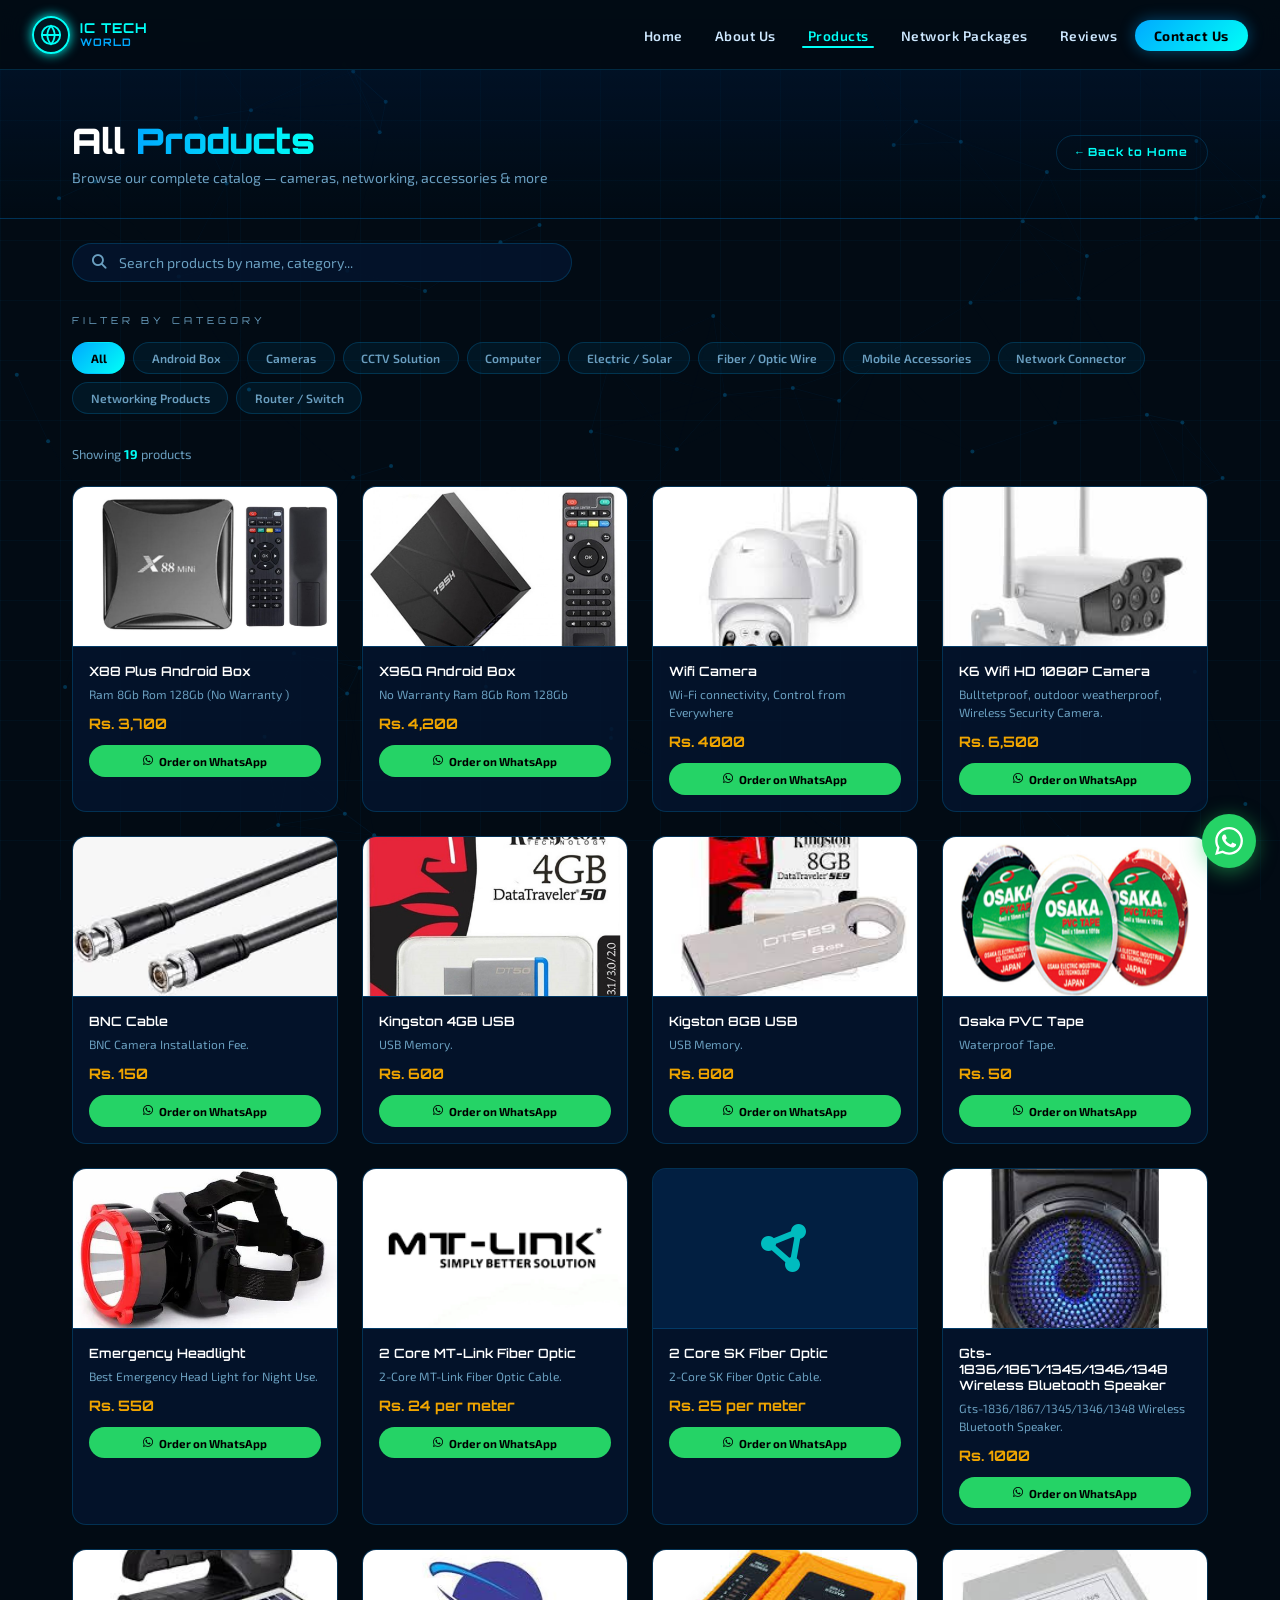
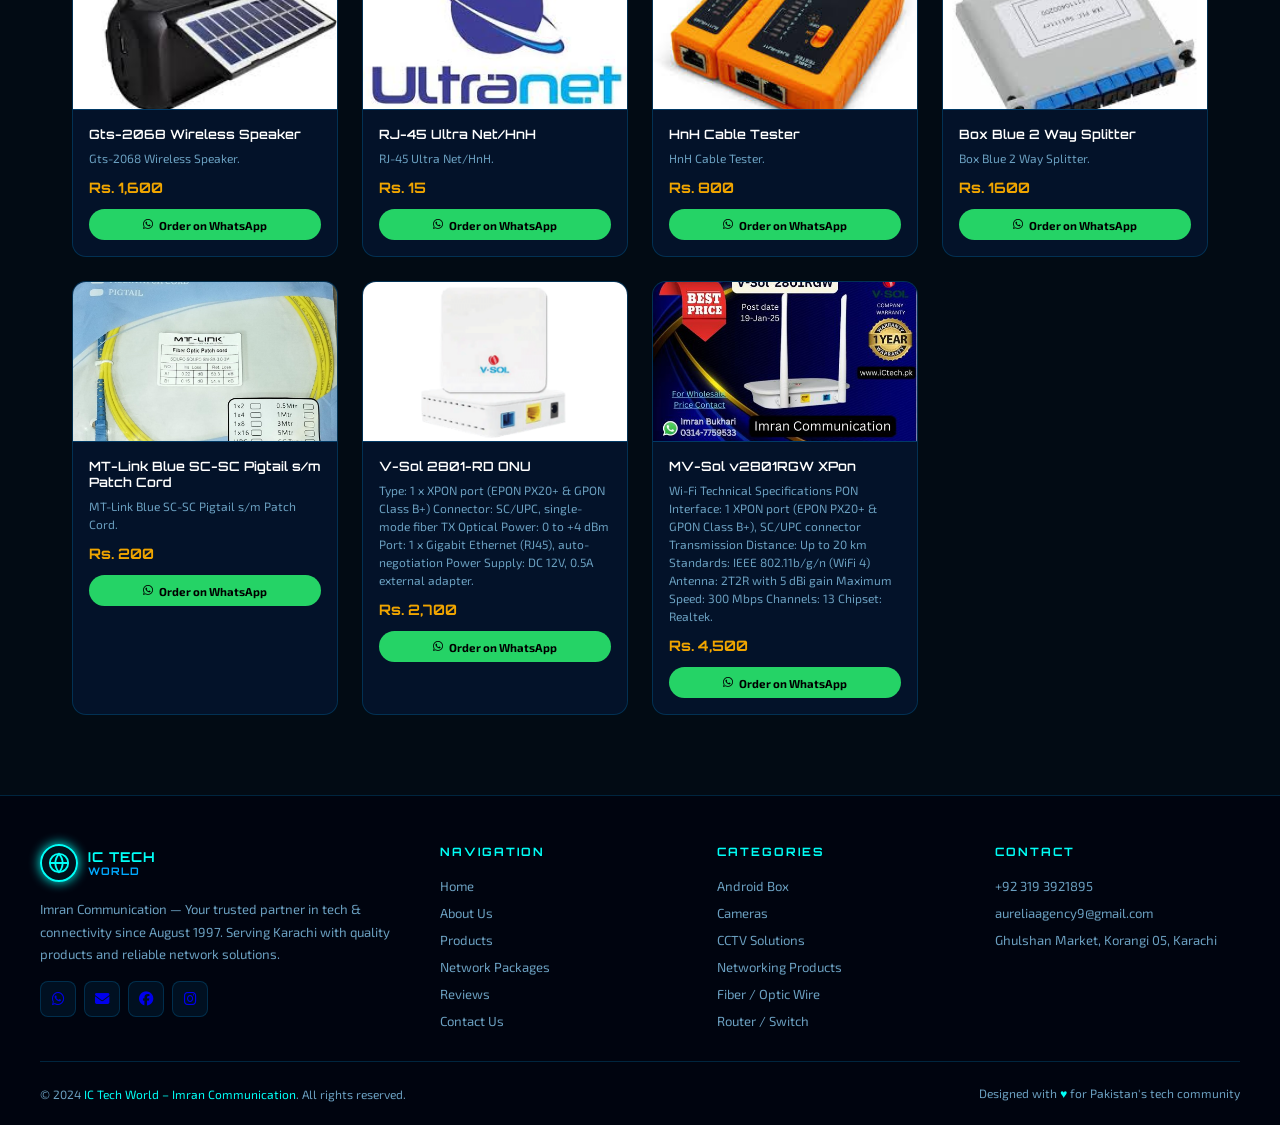
==== commit f0dab975: "Update contacts" ====
--- a/products.html
+++ b/products.html
@@ -107,7 +107,7 @@
       <p>Imran Communication — Your trusted partner in tech &amp; connectivity since August 1997. Serving Karachi with quality products and reliable network solutions.</p>
       <div class="social-links">
         <a href="https://wa.me/923193921895" target="_blank" class="social-link" title="WhatsApp"><i class="fa-brands fa-whatsapp"></i></a>
-        <a href="mailto:info@ictech.pk" class="social-link" title="Email"><i class="fa-solid fa-envelope"></i></a>
+        <a href="mailto:aureliaagency9@gmail.com" class="social-link" title="Email"><i class="fa-solid fa-envelope"></i></a>
         <a href="#" class="social-link" title="Facebook"><i class="fa-brands fa-facebook"></i></a>
         <a href="#" class="social-link" title="Instagram"><i class="fa-brands fa-instagram"></i></a>
       </div>
@@ -138,7 +138,7 @@
       <h4>Contact</h4>
       <ul>
         <li><a href="https://wa.me/923193921895">+92 319 3921895</a></li>
-        <li><a href="mailto:info@ictech.pk">info@ictech.pk</a></li>
+        <li><a href="mailto:aureliaagency9@gmail.com">aureliaagency9@gmail.com</a></li>
         <li><a href="index.html#contact">Ghulshan Market, Korangi 05, Karachi</a></li>
       </ul>
     </div>
